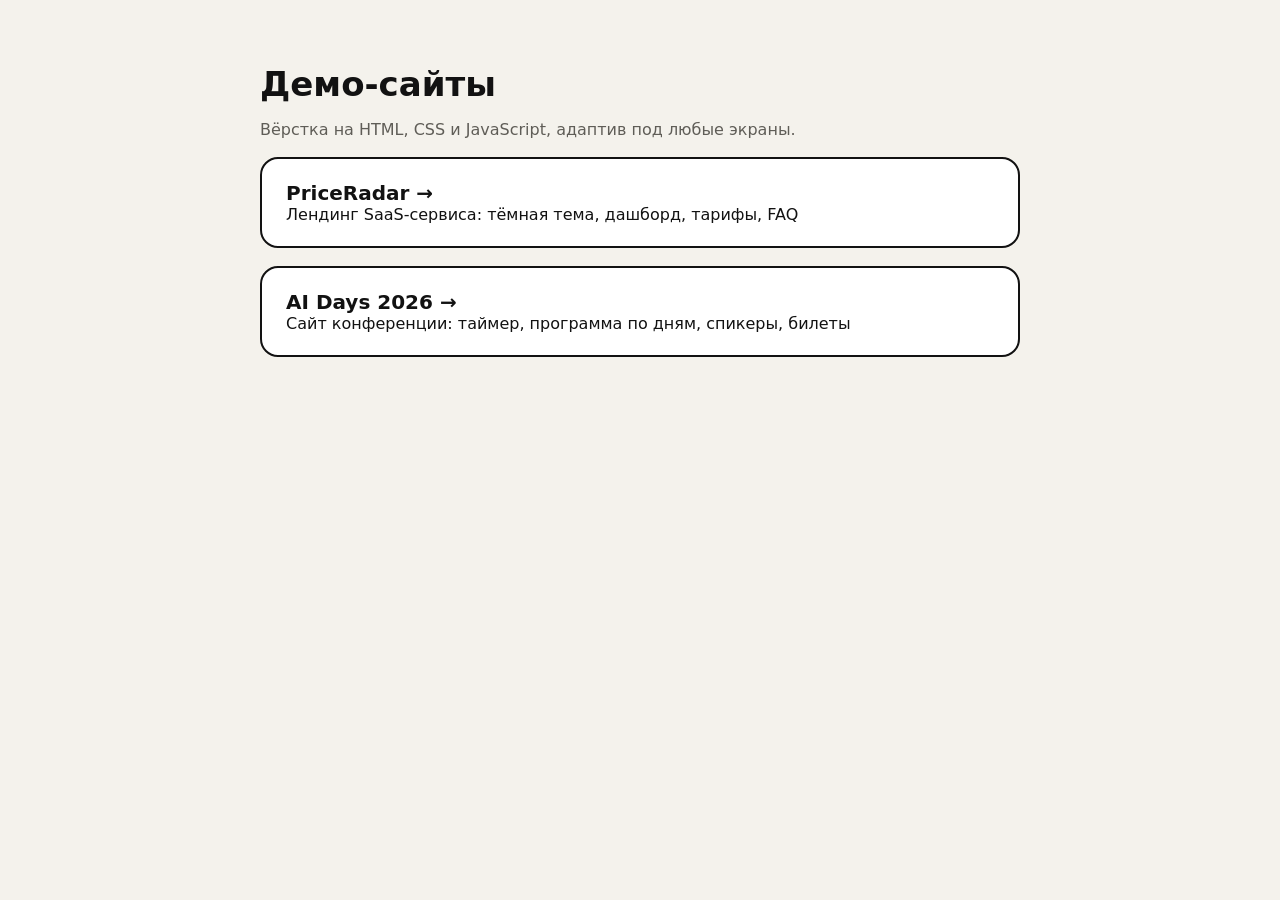
==== index.html @ 7f8d5c85 "Демо-сайты: PriceRadar и AI Days 2026" ====
<!doctype html>
<html lang="ru">
<head>
<meta charset="utf-8">
<meta name="viewport" content="width=device-width, initial-scale=1">
<title>Демо-сайты — Фёдор</title>
<style>
  body { margin: 0; font-family: system-ui, sans-serif; background: #f4f2ec; color: #121212; }
  main { width: min(760px, 100% - 32px); margin: 64px auto; }
  h1 { font-size: 34px; margin: 0 0 8px; }
  p { color: #5f5d57; }
  a.card { display: block; margin-top: 18px; padding: 22px 24px; border: 2px solid #121212; border-radius: 18px; background: #fff; color: inherit; text-decoration: none; transition: transform .2s; }
  a.card:hover { transform: translateY(-3px); }
  a.card b { font-size: 20px; display: block; }
</style>
</head>
<body>
<main>
  <h1>Демо-сайты</h1>
  <p>Вёрстка на HTML, CSS и JavaScript, адаптив под любые экраны.</p>
  <a class="card" href="priceradar/"><b>PriceRadar →</b><span>Лендинг SaaS-сервиса: тёмная тема, дашборд, тарифы, FAQ</span></a>
  <a class="card" href="aidays/"><b>AI Days 2026 →</b><span>Сайт конференции: таймер, программа по дням, спикеры, билеты</span></a>
</main>
</body>
</html>
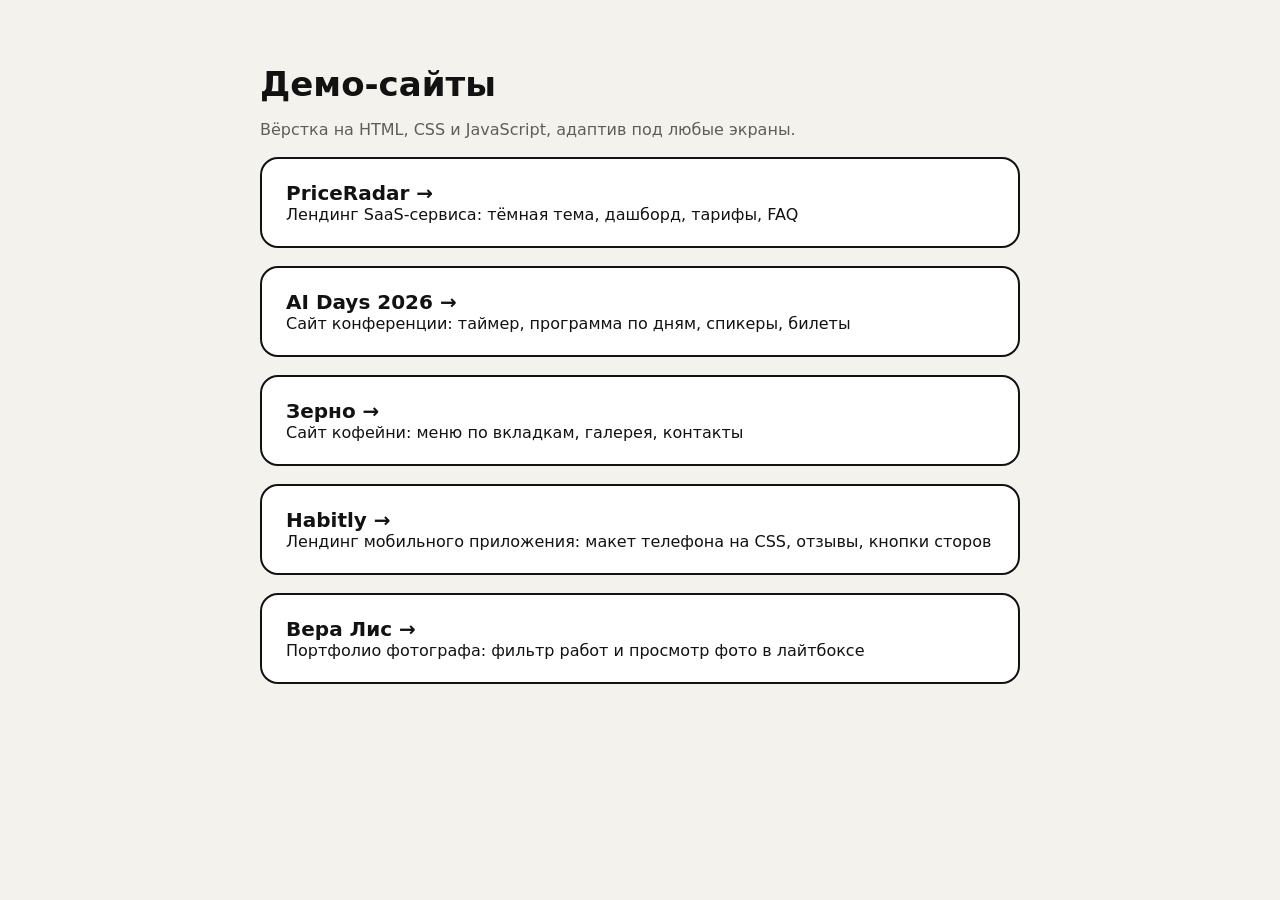
==== commit 1f73d258: "Ещё три демо-сайта: кофейня, лендинг приложения, портфолио фотографа" ====
--- a/index.html
+++ b/index.html
@@ -20,6 +20,9 @@
   <p>Вёрстка на HTML, CSS и JavaScript, адаптив под любые экраны.</p>
   <a class="card" href="priceradar/"><b>PriceRadar →</b><span>Лендинг SaaS-сервиса: тёмная тема, дашборд, тарифы, FAQ</span></a>
   <a class="card" href="aidays/"><b>AI Days 2026 →</b><span>Сайт конференции: таймер, программа по дням, спикеры, билеты</span></a>
+  <a class="card" href="coffee/"><b>Зерно →</b><span>Сайт кофейни: меню по вкладкам, галерея, контакты</span></a>
+  <a class="card" href="habitly/"><b>Habitly →</b><span>Лендинг мобильного приложения: макет телефона на CSS, отзывы, кнопки сторов</span></a>
+  <a class="card" href="photo/"><b>Вера Лис →</b><span>Портфолио фотографа: фильтр работ и просмотр фото в лайтбоксе</span></a>
 </main>
 </body>
 </html>
